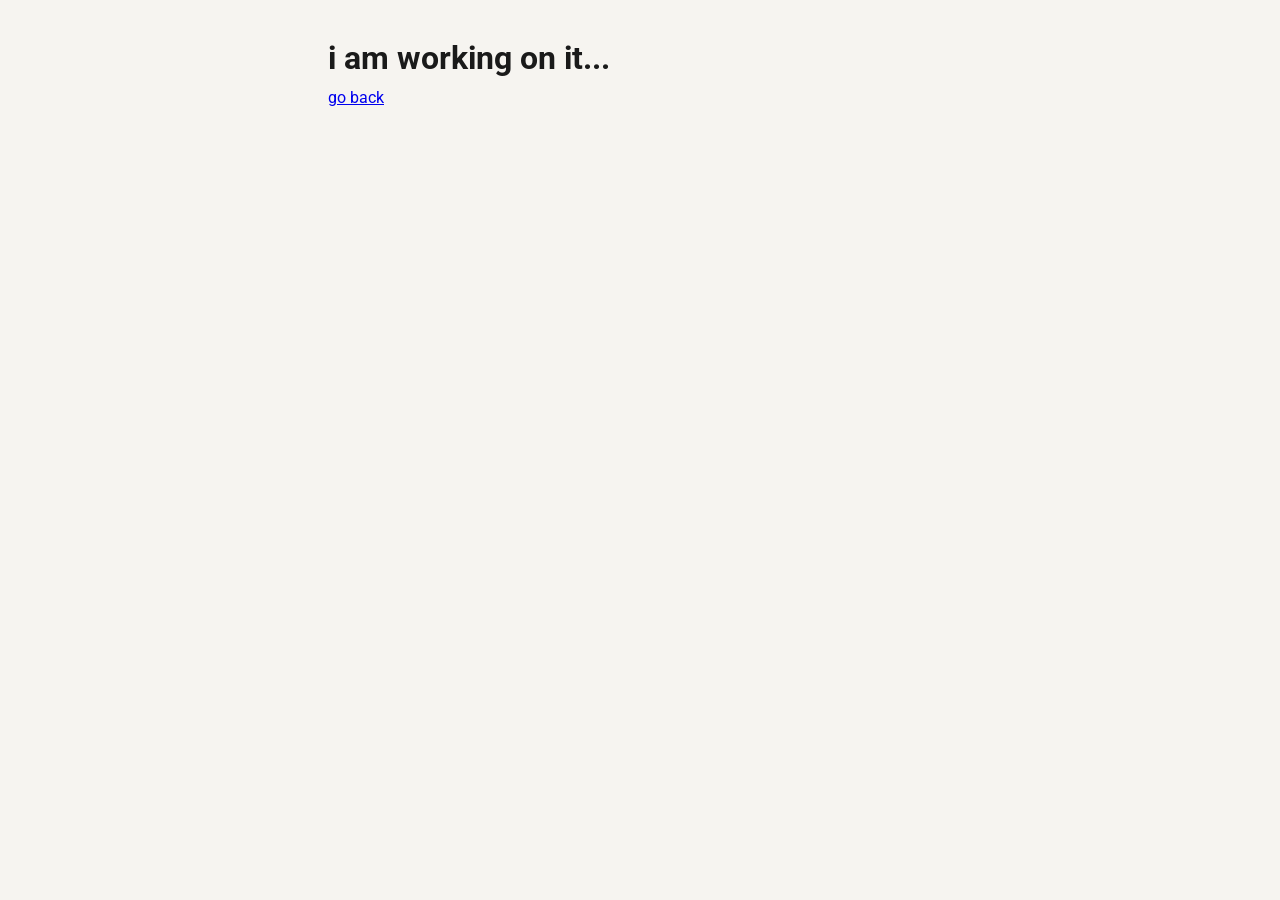
==== blog.html @ 1e9fe5e1 "Add files via upload" ====
<!DOCTYPE html>
<html lang="en">
<head>
    <meta charset="UTF-8">
    <meta name="viewport" content="width=device-width, initial-scale=1.0">
    <link rel="shortcut icon" href="assets/icon.png" type="image/x-icon">
    <link rel="stylesheet" href="style.css">
    <title>normthenorman - blog</title>
</head>
<body>
    <div class="page">

        <h1 class="under-construction">i am working on it...</h1>
            <a href="/" data-link class="return">go back</a>

    </div>
</body>
</html>
---- style.css ----
@import url('https://fonts.googleapis.com/css2?family=Roboto:ital,wght@0,400;0,500;1,400&family=Syne:wght@500;600;700&display=swap');

*, *::before, *::after {
    box-sizing: border-box;
    margin: 0;
    padding: 0;
}

html {
    font-size: 16px;
    scroll-behavior: smooth;
}

:root {
    --text-hover: rgb(20, 220, 20);
}

body {
    font-family: 'Roboto', sans-serif;
    line-height: 1.65;
    color: #1a1a1a;
    background: #f6f4f0;
    min-height: 100vh;
    -webkit-font-smoothing: antialiased;
}

.page {
    max-width: 42rem;
    margin: 0 auto;
    padding: 2rem 1.5rem 5rem;
    min-height: 100vh;
    display: flex;
    flex-direction: column;
}

/* Navigation */

.nav {
    position: relative;
    display: flex;
    align-items: center;
    justify-content: space-between;
    padding-bottom: 3rem;
}

.nav-logo {
    position: relative;
    font-family: 'Syne', sans-serif;
    font-weight: 700;
    font-size: 1.2rem;
    text-decoration: none;
    color: inherit;
    letter-spacing: -0.02em;
}

.nav-link {
    font-family: 'Syne', sans-serif;
    font-weight: 700;
    font-size: 0.8rem;
    letter-spacing: 0.1em;
    text-transform: uppercase;
    color: black;
    opacity: 0.6;
    text-decoration: none;
    margin-top: 0.75rem;
}

.nav-link:hover {
    opacity: 1;
}

/* Hero */

.hero {
    padding-bottom: 3.5rem;
    border-bottom: 1px solid #e0dcd4;
}

.hero-eyebrow {
    font-size: 0.8125rem;
    font-weight: 500;
    letter-spacing: 0.12em;
    text-transform: uppercase;
    color: #8a8580;
    margin-bottom: 0.75rem;
}

.hero-title {
    font-family: 'Syne', sans-serif;
    font-weight: 700;
    font-size: clamp(2.5rem, 8vw, 3.75rem);
    line-height: 1.05;
    letter-spacing: -0.03em;
    margin-bottom: 1.25rem;
}

.hero-lead {
    font-size: 1.125rem;
    color: #4a4a4a;
    max-width: 32rem;
}

/* Sections */

main {
    flex: 1;
}

.section {
    padding: 2.5rem 0;
    border-bottom: 1px solid #e0dcd4;
}

.section-label {
    font-family: 'Syne', sans-serif;
    font-weight: 600;
    font-size: 0.8125rem;
    letter-spacing: 0.1em;
    text-transform: uppercase;
    color: #8a8580;
    margin-bottom: 0.75rem;
}

.section-body {
    font-size: 1.0625rem;
    color: #333;
    max-width: 34rem;
}

/* Link list */

.link-list {
    list-style: none;
}

.link-item {
    display: flex;
    align-items: center;
    justify-content: space-between;
    padding: 1rem 0;
    text-decoration: none;
    color: inherit;
    border-bottom: 1px solid #e8e4dc;
    transition: color 0.2s ease;
}

.link-item:hover {
    color: var(--text-hover);
}

.link-list li:last-child .link-item {
    border-bottom: none;
}

.link-title {
    font-family: 'Syne', sans-serif;
    font-weight: 600;
    font-size: 1.125rem;
    letter-spacing: -0.01em;
}

.link-arrow {
    color: #8a8580;
    transition: transform 0.2s ease, color 0.2s ease;
}

.link-item:hover .link-title {
    color: var(--text-hover);
}

.link {
    transition: transform 0.2s ease;
}

.link:hover {
    transform: translateX(8px);
}

/* Footer */

.footer {
    margin-top: 2rem;
    font-family: 'Syne', sans-serif;
    font-size: 0.8125rem;
    color: #8a8580;
}

/* Responsive */

@media (max-width: 480px) {
    .page {
        padding: 1.25rem 1.25rem 4rem;
    }

    .nav {
        padding-bottom: 2rem;
    }

    .hero {
        padding-bottom: 2.5rem;
    }

    .section {
        padding: 2rem 0;
    }
}
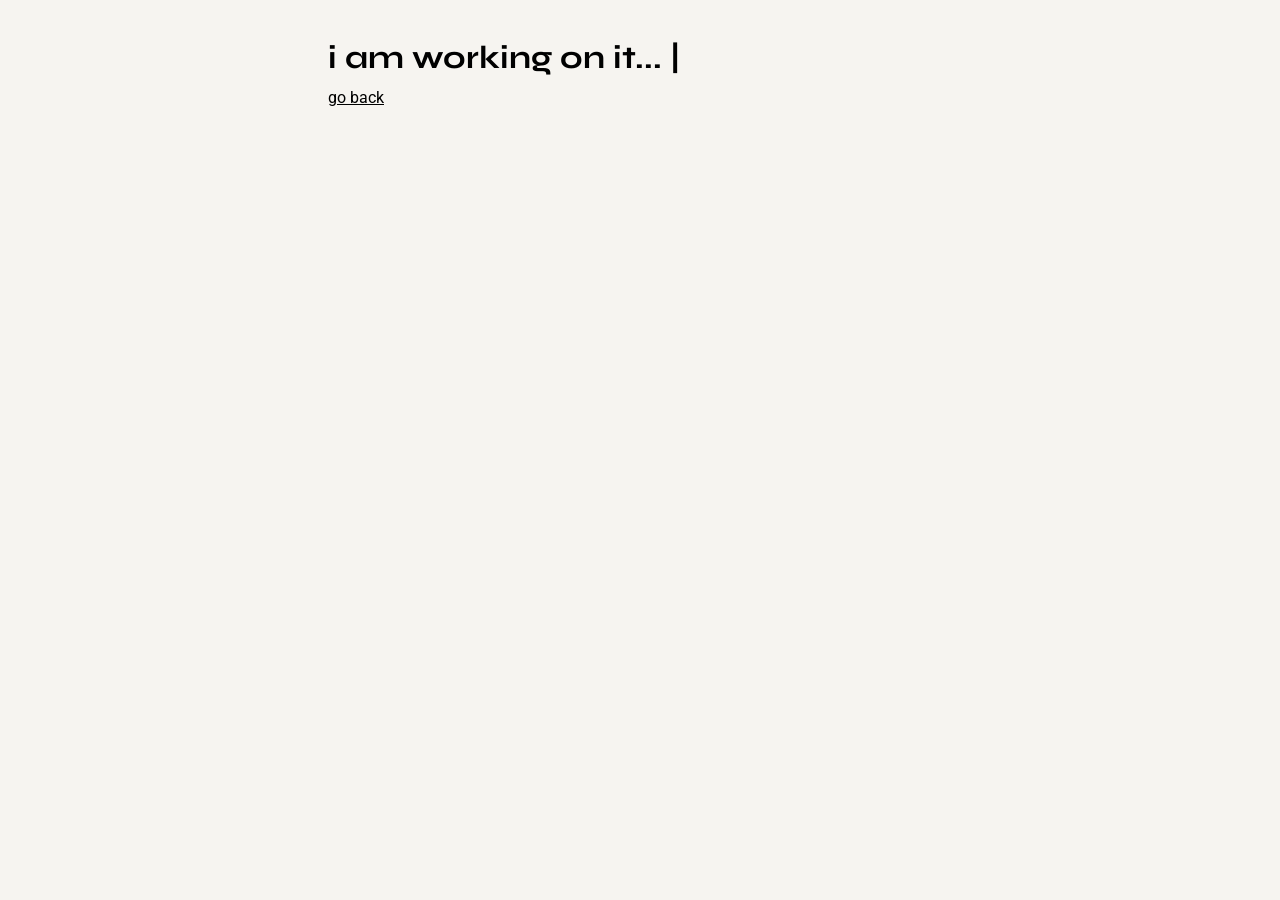
==== commit 1e601497: "Update blog.html" ====
--- a/blog.html
+++ b/blog.html
@@ -10,7 +10,7 @@
 <body>
     <div class="page">
 
-        <h1 class="under-construction">i am working on it...</h1>
+        <h1 class="under-construction">i am working on it...&nbsp;<span id="writing">|</span></h1>
             <a href="/" data-link class="return">go back</a>
 
     </div>
--- a/style.css
+++ b/style.css
@@ -161,7 +161,21 @@
 
 .link-arrow {
     color: #8a8580;
-    transition: transform 0.2s ease, color 0.2s ease;
+    transition: transform 0.2s ease, color 0.2s ease;/*----------BLOG.HTML---------*/
+
+.under-construction {
+    font-family: 'Syne', sans-serif;
+    color: black;
+}
+
+.return {
+    font-family: 'Roboto', sans-serif;
+    color: black;
+}
+
+.return:hover {
+    color: blue;
+}
 }
 
 .link-item:hover .link-title {
@@ -183,6 +197,31 @@
     font-family: 'Syne', sans-serif;
     font-size: 0.8125rem;
     color: #8a8580;
+}
+
+/*----------BLOG.HTML---------*/
+
+.under-construction {
+    font-family: 'Syne', sans-serif;
+    color: black;
+}
+
+.return {
+    font-family: 'Roboto', sans-serif;
+    color: black;
+}
+
+.return:hover {
+    color: blue;
+}
+
+#writing {
+    animation: blink 1s infinite;
+}
+
+@keyframes blink {
+    0%, 50% { opacity: 1; }
+    51%, 100% { opacity: 0; }
 }
 
 /* Responsive */
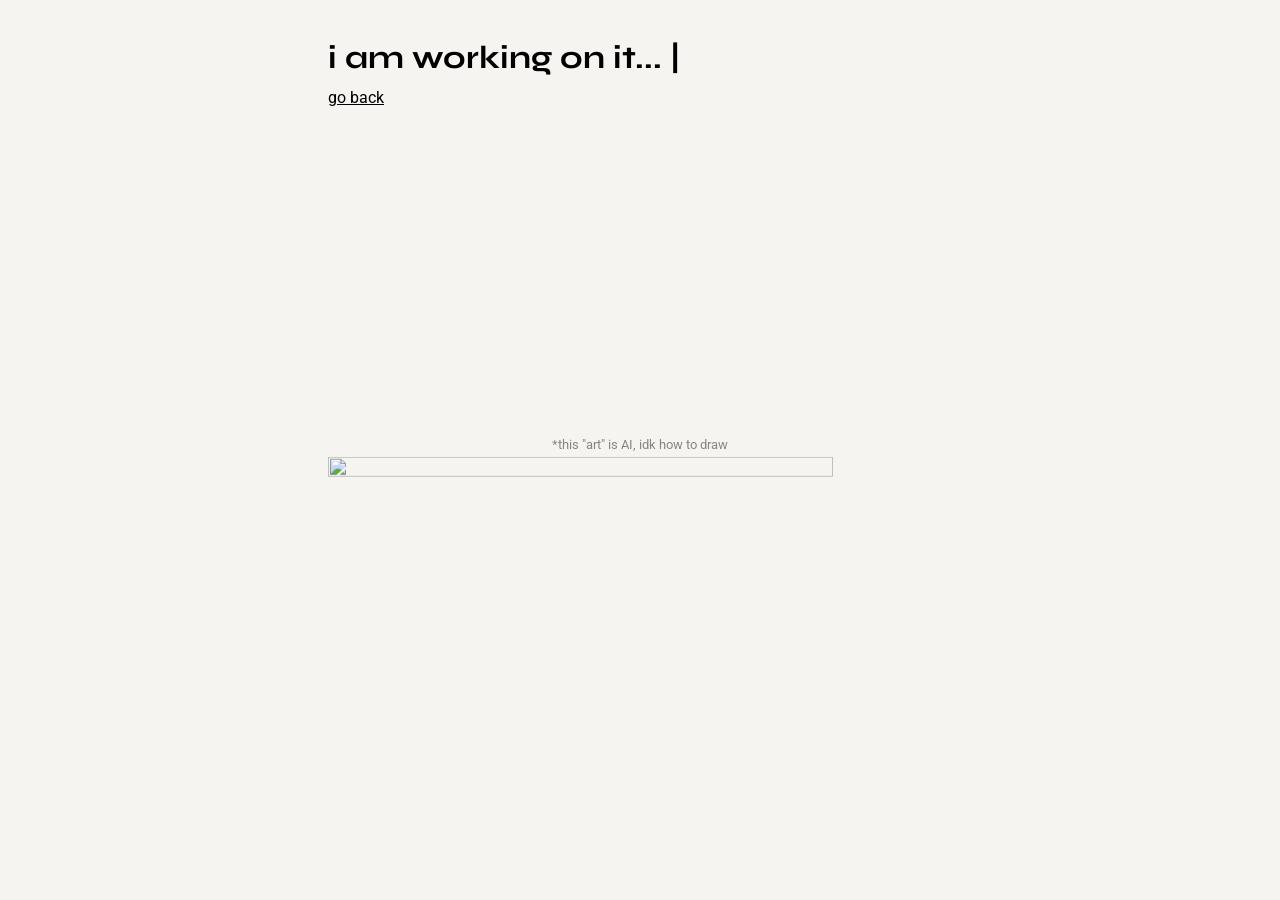
==== commit a002349a: "Update blog.html Added styles for body and img elements to enhance layout." ====
--- a/blog.html
+++ b/blog.html
@@ -7,12 +7,28 @@
     <link rel="stylesheet" href="style.css">
     <title>normthenorman - blog</title>
 </head>
+    <style>
+        body {
+            overflow: hidden;
+        }
+
+        img {
+            width: 90%;
+            height: 90%;
+            position: relative;
+            top: 40vh;
+            transform: translateY(-50%);
+        }
+    </style>
 <body>
     <div class="page">
 
-        <h1 class="under-construction">i am working on it...&nbsp;<span id="writing">|</span></h1>
+            <h1 class="under-construction">i am working on it...&nbsp;<span id="writing">|</span></h1>
             <a href="/" data-link class="return">go back</a>
 
+                <img src="assets/jesse-waiting.png" alt="">
+
+            <p class="ai-note">*this "art" is AI, idk how to draw</p>
     </div>
 </body>
 </html>
--- a/style.css
+++ b/style.css
@@ -224,6 +224,21 @@
     51%, 100% { opacity: 0; }
 }
 
+.ai-note {
+    font-family: 'Roboto', sans-serif;
+    font-size: 0.8125rem;
+    color: #8a8580;
+    text-align: center;
+    position: relative;
+    bottom: -23vw;
+    transition: color 0.2s ease;
+}
+
+.ai-note:hover {
+    color: black;
+}
+
+
 /* Responsive */
 
 @media (max-width: 480px) {
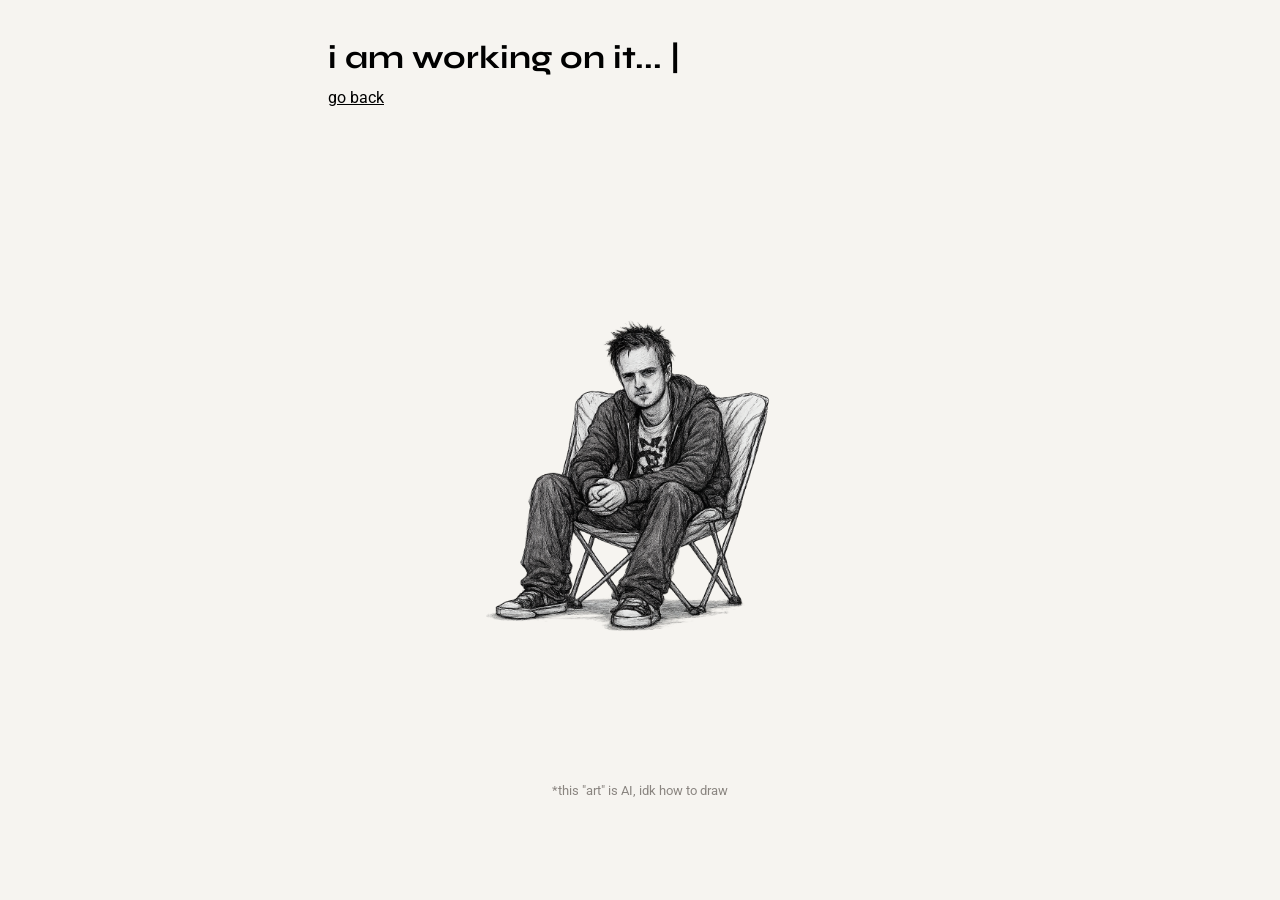
==== commit 68aeeb0d: "Update blog.html" ====
--- a/blog.html
+++ b/blog.html
@@ -9,7 +9,7 @@
 </head>
     <style>
         body {
-            overflow: hidden;
+            overflow-y: hidden;
         }
 
         img {
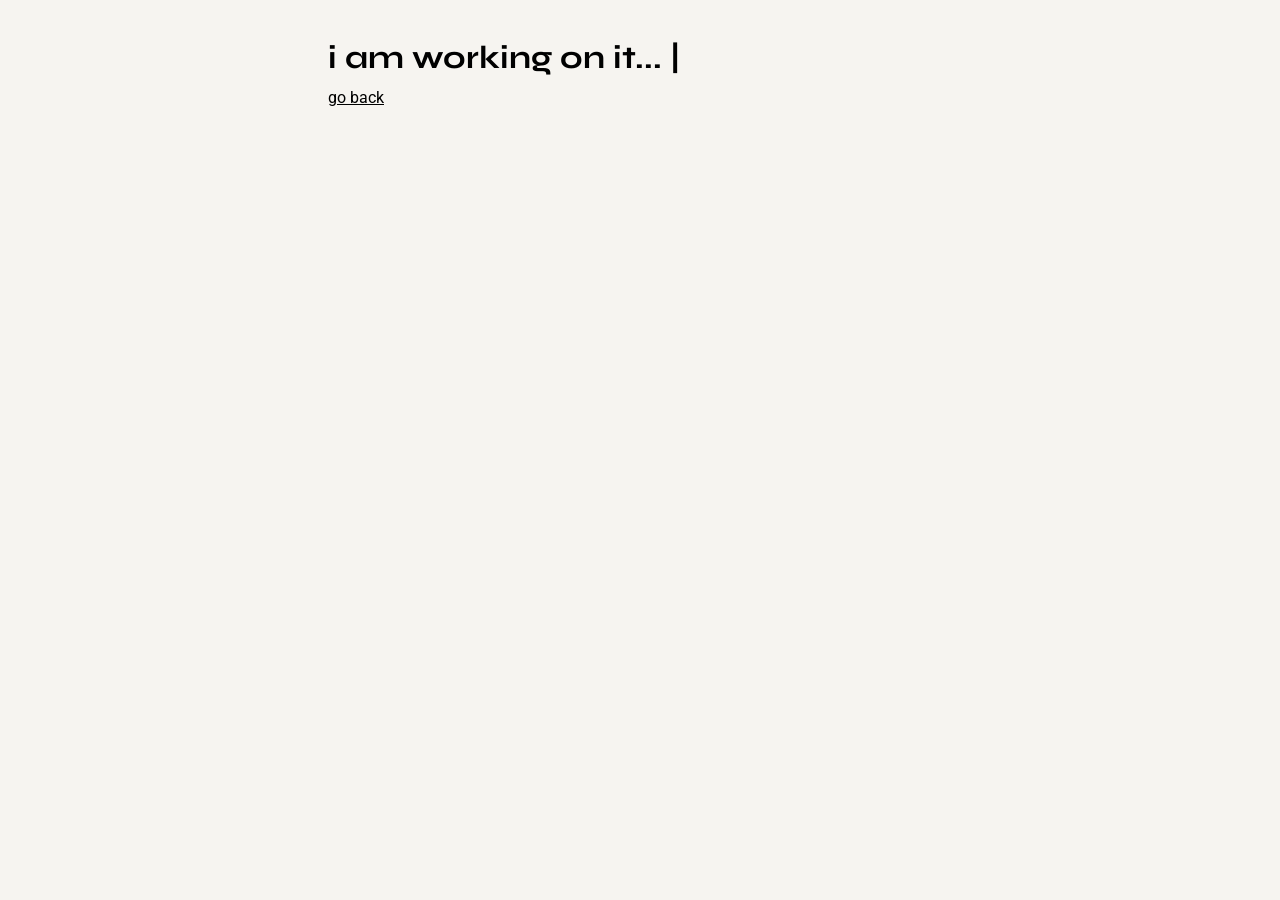
==== commit a359f0f2: "Update blog.html Removed inline styles and added an under-construction message." ====
--- a/blog.html
+++ b/blog.html
@@ -7,28 +7,11 @@
     <link rel="stylesheet" href="style.css">
     <title>normthenorman - blog</title>
 </head>
-    <style>
-        body {
-            overflow-y: hidden;
-        }
-
-        img {
-            width: 90%;
-            height: 90%;
-            position: relative;
-            top: 40vh;
-            transform: translateY(-50%);
-        }
-    </style>
 <body>
     <div class="page">
-
+        
             <h1 class="under-construction">i am working on it...&nbsp;<span id="writing">|</span></h1>
             <a href="/" data-link class="return">go back</a>
-
-                <img src="assets/jesse-waiting.png" alt="">
-
-            <p class="ai-note">*this "art" is AI, idk how to draw</p>
     </div>
 </body>
 </html>
